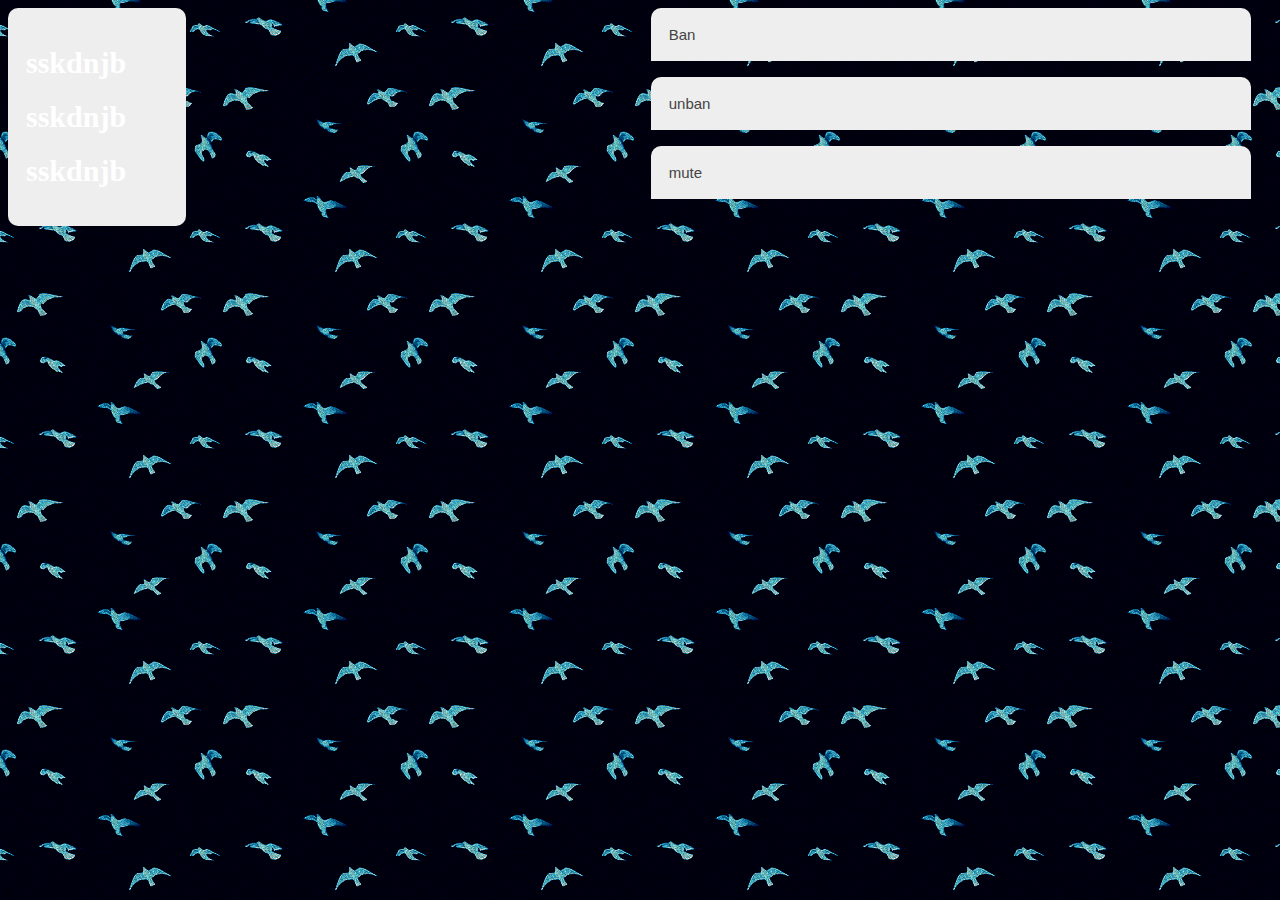
==== command.html @ 661f8dfe "Add files via upload" ====
<link rel="stylesheet" href="./index.css">
<link rel="shortcut icon" href="https://nyaa.shikimori.one/system/characters/original/10540.jpg?1633737262" type="image/jpg">
<style>
body {
    background-image:  url('./image-79g03jvo.png');
}
</style>
<body> 
<div class="mainleft">
<div class="commandmenu"> 
		<p><a style="color:white"><h1>sskdnjb</h1></a></p>
		<p><a style="color:white"><h1>sskdnjb</h1></a></p>
		<p><a style="color:white"><h1>sskdnjb</h1></a></p>


</div>
</div> 
<div class="mainright ">
<div class="right">
	<button class="accordion">Ban</button>
<div class="panel">
  <p><div class="mybut">ban</div>
	<div class="lorem"> - выдать участнику вечный бан.</p><p>
		<h>Falkon ищет участника по его имени а потом уже выдает бан</h>
			</p><p><b>Использование :</b></p><p>
				<div class="ban">v.ban @user/id/name [reason]</div></p></div>
</div>


	<p></p>

	<div class="right"><button class="accordion">unban</button>
		<div class="panel">
		  <p><div class="mybut">unban</div>
			<div class="lorem"> - разбанить участника
			</p><p>
				<h>Falkon ищет участника по его id а потом уже с помощью списка забаненых участников сервера находит даного юзера</h>
					</p><p><b>Использование :</b></p><p>
						<div class="ban">v.unban user id</div></p></div>
		</div>

		<p></p>
<div class="right"><button class="accordion">mute</button>
			<div class="panel">
			  <p><div class="mybut">mute</div>
				<div class="lorem"> - выдать участнику мут
				</p><p>
					<h>Falkon ищет участника по его имени а потом уже выдает ему мут на столько секунд сколько было указано в команде</h>
						</p><p><b>Использование :</b></p><p>
							<div class="ban">v.mute @user/id/name 1(1 секунда,но вы можете ставить больше)</div></p></div>
</div>
</div>


</body>

<script>
var acc = document.getElementsByClassName("accordion");
var i;

for (i = 0; i < acc.length; i++) {
  acc[i].addEventListener("click", function() {
    this.classList.toggle("active");
    var panel = this.nextElementSibling;
    if (panel.style.display === "block") {
      panel.style.display = "none";
    } else {
      panel.style.display = "block";
    }
  });
}
</script>
---- index.css ----
.image-container {
    width: 200px;
    height: 100px;

  }
  .image-container img {
    border-radius: 100px; /* Радиус скругления */
    box-shadow: 0 0 0 3px red, 0 0 13px #333; /* Параметры теней */
    width: 50%;
    height: 100%;
  }

  .server {

    margin-left: 300px;
    color:whitesmoke;
  }

.center{
   text-align:center;
   margin: 0 auto;
} 

.right{
  text-align: right;
  float: right;
}

.commandmenu{
  position: sticky;
  position: -webkit-sticky;
    background-color: #eee;
    color: #444;
    cursor: pointer;
    padding: 18px;
    width: 45%;
    border: none;
    border-radius: 10px 10px 0px 0px; 
    text-align: left;
    outline: none;
    font-size: 15px;
    transition: 0.4s;
    border-radius: 10px;
    top:0;
  
}

.mainleft {
  //border: 1px solid red;
  width: 25%;
  display: inline-block;
  vertical-align: top;

}

.mainright{
  text-align: right;
  width: 73%;
  display: inline-block;
  vertical-align: top; 
}

.mainleft{
  height: 600px;

}


.b {
  -webkit-box-shadow:0px 0px 50px 30px #ff0000 ;
  -moz-box-shadow:0px 0px 50px 30px #ff0000 ;
  box-shadow:0px 0px 50px 30px #ff0000 ;
}

.accordion {
  background-color: #eee;
  color: #444;
  cursor: pointer;
  padding: 18px;
  width: 600px;
  border: none;
  border-radius: 10px 10px 0px 0px; 
  text-align: left;
  outline: none;
  font-size: 15px;
  transition: 0.4s;
}

.active, .accordion:hover {
  background-color: rgb(48, 48, 81); 
  color : white;
}

.mybut {
  color: white;
  background-color: rgb(48, 48, 81);
  padding: 5px 15px;
  display: inline-block;
  border-radius: 10px;

}

.panel {
  width: 564px;
  padding: 0 18px;
  display: none;
  background-color: white;
  overflow: hidden;
  border-radius: 0px 00px 10px 10px; 
  text-align: left;
}

.lorem {
  display: inline;
  margin-left: 16px;
}

.ban {
  color: white;
  background-color: #797979;
  padding: 5px 15px;
  display: inline-block;
  border-radius: 10px;
}
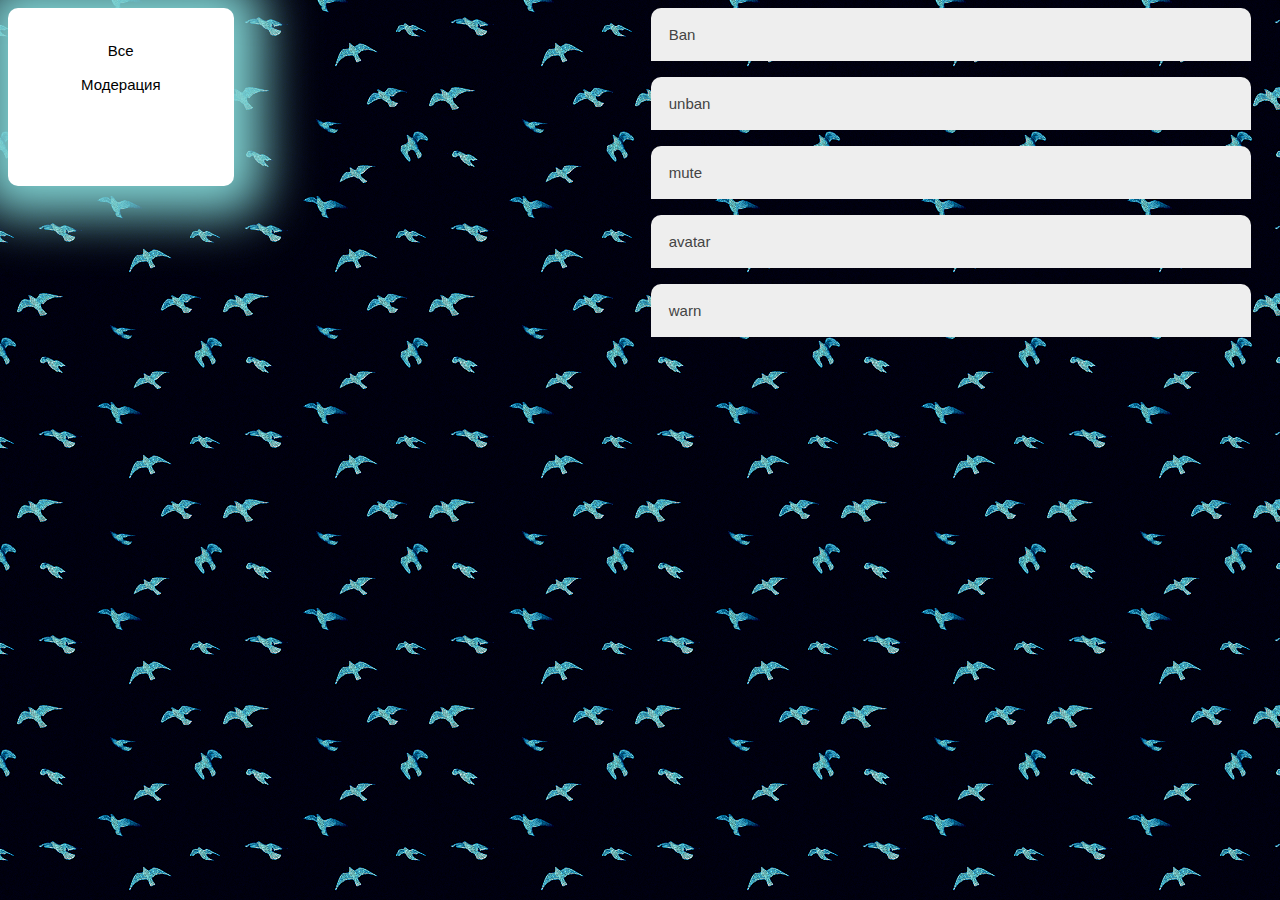
==== commit b248fab3: "Add files via upload" ====
--- a/command.html
+++ b/command.html
@@ -5,12 +5,18 @@
     background-image:  url('./image-79g03jvo.png');
 }
 </style>
+
+	
+	
 <body> 
 <div class="mainleft">
 <div class="commandmenu"> 
+	
+		<p><a style="color:black; " href="./command.html"><button  type="button" class="all_commands">Все</button></a></p>
+		<p><a style="color:black"><button type="button" class="all_commands">Модерация</button></a></p>
 		<p><a style="color:white"><h1>sskdnjb</h1></a></p>
-		<p><a style="color:white"><h1>sskdnjb</h1></a></p>
-		<p><a style="color:white"><h1>sskdnjb</h1></a></p>
+
+		
 
 
 </div>
@@ -48,6 +54,31 @@
 					<h>Falkon ищет участника по его имени а потом уже выдает ему мут на столько секунд сколько было указано в команде</h>
 						</p><p><b>Использование :</b></p><p>
 							<div class="ban">v.mute @user/id/name 1(1 секунда,но вы можете ставить больше)</div></p></div>
+						</div>
+						<p></p>
+
+						<div class="right"><button class="accordion">avatar</button>
+							<div class="panel">
+							  <p><div class="mybut">avatar</div>
+								<div class="lorem"> - посмотреть аватарку участника
+								</p><p>
+									<h>Falkon ищет участника по его имени а потом уже выдает вам ему аватарку</h>
+										</p><p><b>Использование :</b></p><p>
+											<div class="ban">v.avatar @user/id/name</div></p></div>
+										</div>
+										<p></p>
+<div class="right"><button class="accordion">warn</button>
+	<div class="panel">
+			<p><div class="mybut">warn</div>
+			<div class="lorem"> - выдать участнику варн
+				</p><p>
+				<h>Falkon ищет участника по его имени  и выдает ему <b>warn</b>,если количество варнов перевышает 5 то участник отлетает в бан</h>
+				</p><p><b>Использование :</b></p><p>
+					<div class="ban">v.warn @user/id/name</div></p>
+			</div>
+
+<p></p>
+						
 </div>
 </div>
 
--- a/index.css
+++ b/index.css
@@ -26,14 +26,36 @@
   float: right;
 }
 
+.all_commands{
+  cursor:grab;
+  background-color: white;
+  color : black;
+  width: 100%;
+  border-radius: 40px;
+  border: none !important;
+
+    outline: none;
+    font-size: 15px;
+    transition: 0.5s;
+}
+  
+
+.active, .all_commands:hover {
+background-color: #4e8d8d; 
+color : white;
+}
+
 .commandmenu{
-  position: sticky;
-  position: -webkit-sticky;
-    background-color: #eee;
+  -webkit-box-shadow:0px 0px 50px 30px #7fd1d1;
+  -moz-box-shadow:0px 0px 50px 30px #7fd1d1 ;
+  box-shadow:0px 0px 50px 30px #7fd1d1 ;
+    position: sticky;
+    position: -webkit-sticky;
+    background-color: white;
     color: #444;
-    cursor: pointer;
+    cursor:pointer;
     padding: 18px;
-    width: 45%;
+    width: 60%;
     border: none;
     border-radius: 10px 10px 0px 0px; 
     text-align: left;
@@ -42,11 +64,11 @@
     transition: 0.4s;
     border-radius: 10px;
     top:0;
+    overflow-x:hidden;
   
 }
 
 .mainleft {
-  //border: 1px solid red;
   width: 25%;
   display: inline-block;
   vertical-align: top;
@@ -67,12 +89,14 @@
 
 
 .b {
-  -webkit-box-shadow:0px 0px 50px 30px #ff0000 ;
-  -moz-box-shadow:0px 0px 50px 30px #ff0000 ;
-  box-shadow:0px 0px 50px 30px #ff0000 ;
+  -webkit-box-shadow:0px 0px 50px 30px green;
+  -moz-box-shadow:0px 0px 50px 30px green ;
+  box-shadow:0px 0px 50px 30px green ;
 }
 
 .accordion {
+  cursor:grab;
+  
   background-color: #eee;
   color: #444;
   cursor: pointer;
@@ -83,10 +107,11 @@
   text-align: left;
   outline: none;
   font-size: 15px;
-  transition: 0.4s;
+  transition: 0.5s;
 }
 
 .active, .accordion:hover {
+  cursor:grab;
   background-color: rgb(48, 48, 81); 
   color : white;
 }
@@ -97,6 +122,7 @@
   padding: 5px 15px;
   display: inline-block;
   border-radius: 10px;
+  
 
 }
 
@@ -122,3 +148,4 @@
   display: inline-block;
   border-radius: 10px;
 }
+
